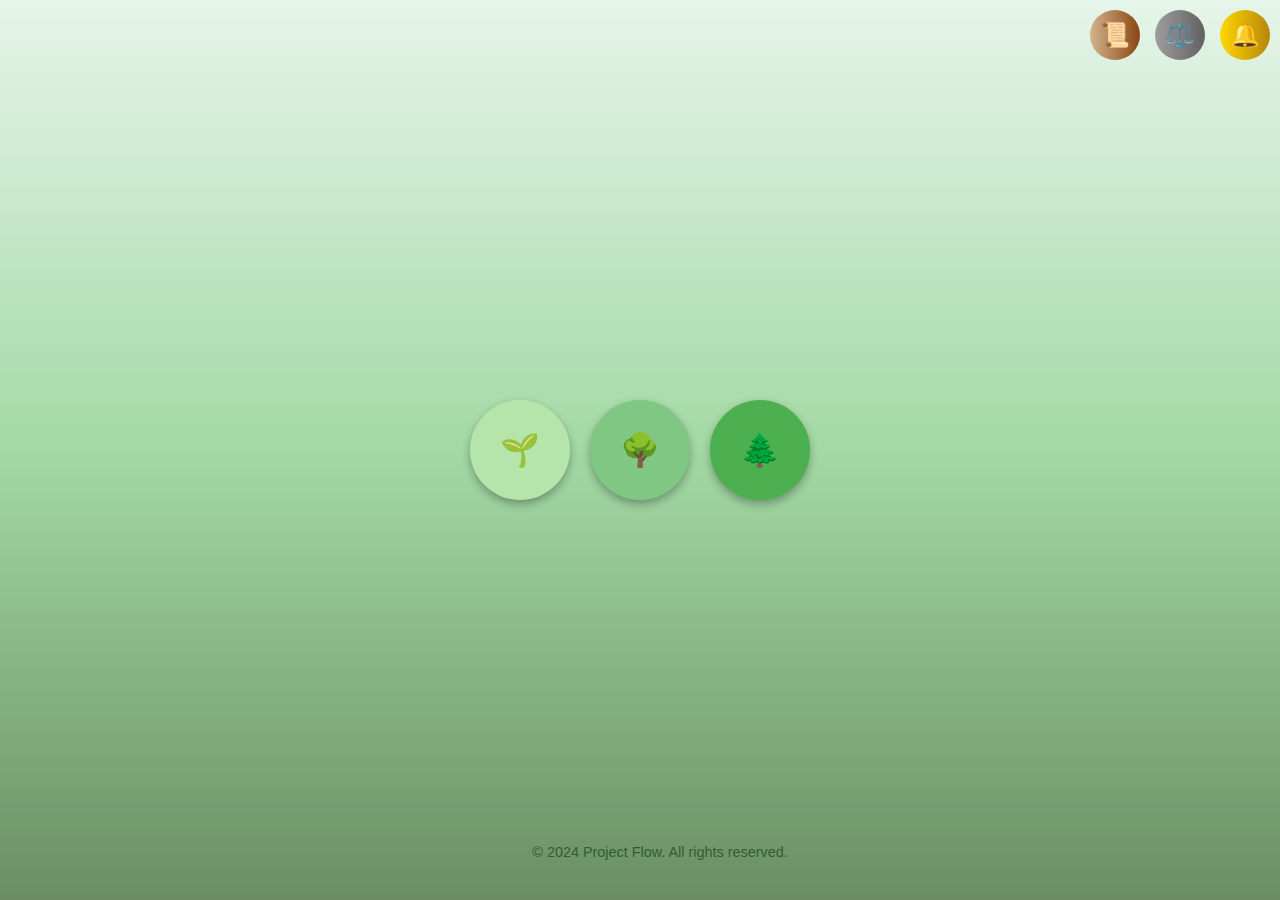
==== index.html @ ec572fe0 "2024-12-14: 싱잉볼 모드 개선, 연속 모드 색상 업데이트, 푸터 정보 추가" ====
<!DOCTYPE html>
<html lang="ko">
<head>
  <meta charset="UTF-8">
  <meta name="viewport" content="width=device-width, initial-scale=1.0">
  <link rel="stylesheet" href="styles.css">
  <script>
    // 우클릭, 드래그 & 드롭 방지
    document.addEventListener('contextmenu', (event) => event.preventDefault());
    document.addEventListener('selectstart', (event) => event.preventDefault());
    document.addEventListener('dragstart', (event) => event.preventDefault());
  </script>
  <title>Project FLOW</title>
</head>
<body>
  <div id="app">
    <!-- 우측 상단 버튼 -->
    <div class="header-buttons">
      <button id="view-history" class="header-button brown" title="기록 확인">📜</button>
      <button id="copyright-info" class="header-button gray" title="저작권 정보">⚖️</button>
      <button id="singing-bowl-mode" class="header-button gold" title="싱잉볼">🔔</button>
    </div>

    <!-- 타이머 선택 -->
    <div class="timer-selection">
      <button class="timer-option timer-5min" data-increment="300">🌱</button>
      <button class="timer-option timer-15min" data-increment="900">🌳</button>
      <button class="timer-option timer-30min" data-increment="1800">🌲</button>
    </div>

    <!-- 중앙의 SVG 타이머 -->
    <div id="svg-timer" class="svg-timer hidden">
      <svg class="progress-ring" width="300" height="300">
        <circle
          class="progress-ring__background"
          stroke="#E6F5E9"
          stroke-width="10"
          fill="transparent"
          r="140"
          cx="150"
          cy="150"
        ></circle>
        <circle
          class="progress-ring__circle"
          stroke="#6B8E64"
          stroke-width="10"
          fill="transparent"
          r="140"
          cx="150"
          cy="150"
        ></circle>
      </svg>
      <div class="timer-text">
        <p id="time-remaining">00:00</p>
      </div>
    </div>

    <!-- 저작권 정보 팝업 -->
    <div id="copyright-popup" class="popup hidden">
      <p>Music by: Youtube</p>
      <p>Bill Douglas - "Forest Hymn"</p>
      <p>Tibetan Meditation Music - "Sound Bath Meditation"</p>
      <p>Contact: happy.mind.life79@gmail.com</p>
      <button id="close-popup">닫기</button>
    </div>

    <!-- 푸터 -->
    <footer class="footer">
      <p>© 2024 Project Flow. All rights reserved.</p>
    </footer>

    <!-- 오디오 -->
    <audio id="background-music" loop>
      <source src="./sounds/meditation.mp3" type="audio/mpeg">
    </audio>
    <audio id="singing-bowl-sound">
      <source src="./sounds/singing-bowl.mp3" type="audio/mpeg">
    </audio>
  </div>

  <script src="script.js"></script>
</body>
</html>
---- styles.css ----
/* 전역 스타일 */
body {
  background: linear-gradient(to bottom, #E6F5E9, #A3D9A5, #6B8E64);
  font-family: 'Poppins', sans-serif;
  color: #2F5D34;
  margin: 0;
  display: flex;
  justify-content: center;
  align-items: center;
  height: 100vh;
  overflow: hidden;
}

/* 앱 컨테이너 */
#app {
  display: flex;
  flex-direction: column;
  justify-content: center;
  align-items: center;
  width: 100%;
  height: calc(100vh - 60px); /* 푸터 높이 제외 */
}

/* 헤더 버튼 */
.header-buttons {
  display: flex;
  gap: 15px;
  position: absolute;
  top: 10px;
  right: 10px;
}

.header-button {
  width: 50px;
  height: 50px;
  border-radius: 50%;
  border: none;
  font-size: 1.5rem;
  cursor: pointer;
  display: flex;
  align-items: center;
  justify-content: center;
  color: white;
  transition: transform 0.2s ease, background-color 0.3s ease;
}

.header-button.brown {
  background: linear-gradient(to right, #D2B48C, #8B4513);
}

.header-button.gold {
  background: linear-gradient(to right, #FFD700, #B8860B);
}

.header-button.gray {
  background: linear-gradient(to right, #9E9E9E, #616161);
}

.header-button:hover {
  transform: scale(1.1);
}

/* 타이머 선택 버튼 */
.timer-selection {
  display: flex;
  flex-direction: row;
  align-items: center;
  justify-content: center;
  gap: 20px;
}

.timer-option {
  width: 100px;
  height: 100px;
  border-radius: 50%;
  font-size: 2rem;
  font-weight: bold;
  color: white;
  border: none;
  background: #B6E5AC; /* 옅은 녹색 */
  box-shadow: 0 4px 8px rgba(0, 0, 0, 0.3);
  transition: transform 0.3s ease, background-color 0.5s ease;
  cursor: pointer;
}

.timer-option:hover {
  transform: scale(1.1);
}

.timer-option.timer-15min {
  background: #81C784; /* 중간 녹색 */
}

.timer-option.timer-30min {
  background: #4CAF50; /* 짙은 녹색 */
}

/* SVG 타이머 */
.svg-timer {
  position: relative;
  display: flex;
  flex-direction: column;
  align-items: center;
  justify-content: center;
}

.hidden {
  display: none; /* 숨김 처리 */
}

.progress-ring__circle {
  stroke-dasharray: 880;
  stroke-dashoffset: 880;
  transition: stroke-dashoffset 1s linear;
  transform: rotate(-90deg);
  transform-origin: 50% 50%;
}

.timer-text {
  position: absolute;
  top: 50%;
  left: 50%;
  transform: translate(-50%, -50%);
  font-size: 2rem;
  color: #2F5D34;
  font-weight: bold;
}

/* 푸터 */
.footer {
  position: absolute;
  bottom: 0;
  left: 0;
  width: 100%;
  height: 60px;
  background: inherit; /* 바디와 동일한 배경 */
  color: #2F5D34;
  font-size: 0.9rem;
  text-align: center;
  padding: 10px 20px;
}
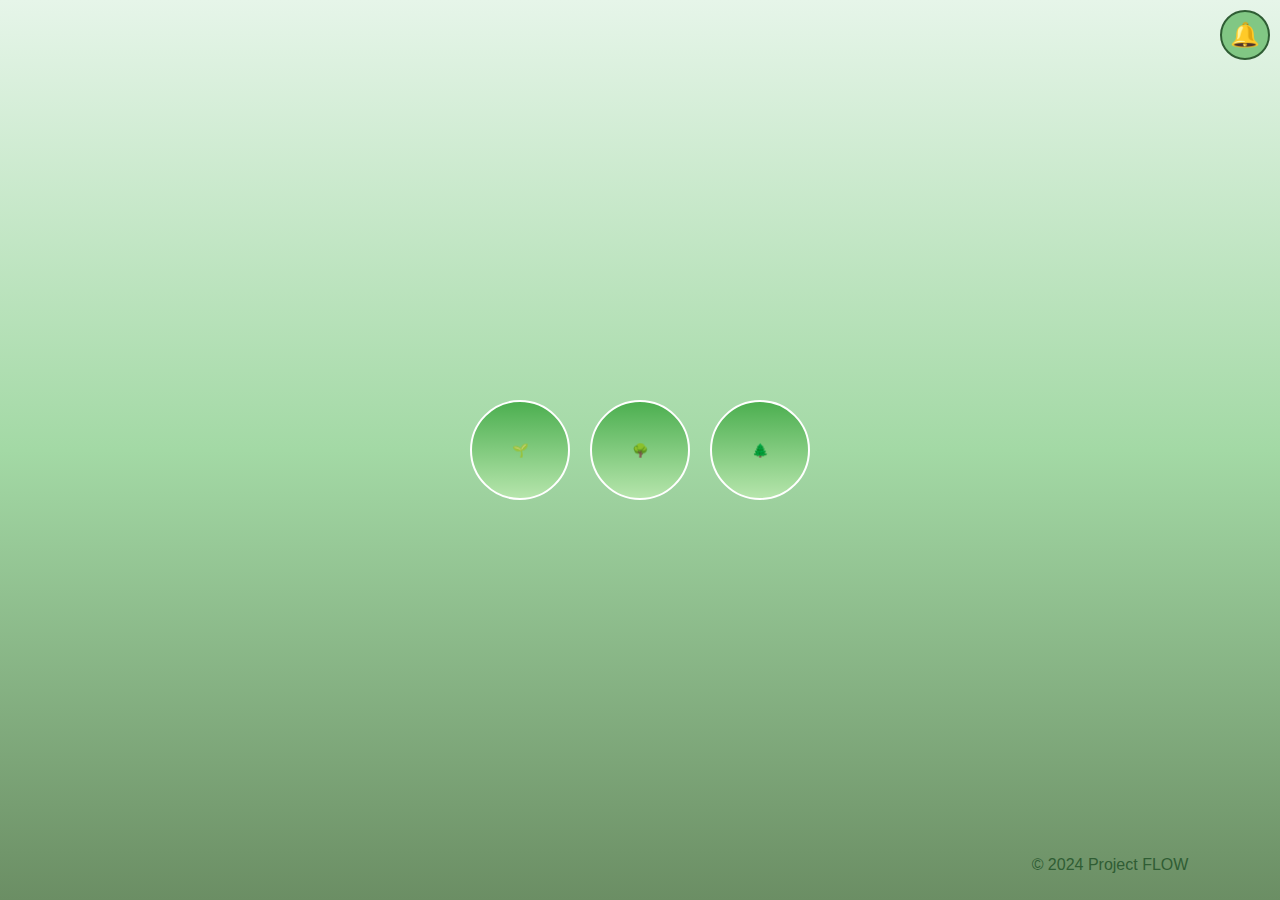
==== commit ce385676: "24-12-16: Update" ====
--- a/index.html
+++ b/index.html
@@ -3,81 +3,213 @@
 <head>
   <meta charset="UTF-8">
   <meta name="viewport" content="width=device-width, initial-scale=1.0">
-  <link rel="stylesheet" href="styles.css">
-  <script>
-    // 우클릭, 드래그 & 드롭 방지
-    document.addEventListener('contextmenu', (event) => event.preventDefault());
-    document.addEventListener('selectstart', (event) => event.preventDefault());
-    document.addEventListener('dragstart', (event) => event.preventDefault());
-  </script>
   <title>Project FLOW</title>
+  <style>
+    body {
+      background: linear-gradient(to bottom, #E6F5E9, #A3D9A5, #6B8E64);
+      font-family: 'Poppins', sans-serif;
+      margin: 0;
+      display: flex;
+      justify-content: center;
+      align-items: center;
+      height: 100vh;
+      color: #2F5D34;
+    }
+
+    .header-buttons {
+      position: absolute;
+      top: 10px;
+      right: 10px;
+      display: flex;
+      gap: 10px;
+    }
+
+    .header-button {
+      background: #81C784;
+      border: 2px solid #2F5D34;
+      border-radius: 50%;
+      width: 50px;
+      height: 50px;
+      font-size: 1.5rem;
+      cursor: pointer;
+      display: flex;
+      align-items: center;
+      justify-content: center;
+      color: white;
+    }
+
+    .timer-selection {
+      display: flex;
+      gap: 20px;
+      justify-content: center;
+      align-items: center;
+    }
+
+    .timer-option {
+      background: linear-gradient(to top, #B6E5AC, #4CAF50);
+      border: 2px solid white;
+      border-radius: 50%;
+      width: 100px;
+      height: 100px;
+      cursor: pointer;
+    }
+
+    #svg-timer {
+      display: none;
+      position: relative;
+    }
+
+    .progress-ring {
+      width: 300px;
+      height: 300px;
+    }
+
+    .progress-ring__circle {
+      fill: none;
+      stroke: #6B8E64;
+      stroke-width: 10;
+      stroke-dasharray: 880;
+      stroke-dashoffset: 880;
+      transition: stroke-dashoffset 1s linear;
+    }
+
+    .timer-text {
+      position: absolute;
+      top: 50%;
+      left: 50%;
+      transform: translate(-50%, -50%);
+      font-size: 2.5rem;
+      font-weight: bold;
+      color: #2F5D34;
+    }
+
+    footer {
+      position: absolute;
+      bottom: 10px;
+      text-align: center;
+      width: 100%;
+    }
+  </style>
 </head>
 <body>
   <div id="app">
-    <!-- 우측 상단 버튼 -->
     <div class="header-buttons">
-      <button id="view-history" class="header-button brown" title="기록 확인">📜</button>
-      <button id="copyright-info" class="header-button gray" title="저작권 정보">⚖️</button>
-      <button id="singing-bowl-mode" class="header-button gold" title="싱잉볼">🔔</button>
+      <button id="singing-bowl-mode" class="header-button" title="싱잉볼">🔔</button>
     </div>
 
-    <!-- 타이머 선택 -->
     <div class="timer-selection">
-      <button class="timer-option timer-5min" data-increment="300">🌱</button>
-      <button class="timer-option timer-15min" data-increment="900">🌳</button>
-      <button class="timer-option timer-30min" data-increment="1800">🌲</button>
+      <button class="timer-option" data-increment="300">🌱</button>
+      <button class="timer-option" data-increment="900">🌳</button>
+      <button class="timer-option" data-increment="1800">🌲</button>
     </div>
 
-    <!-- 중앙의 SVG 타이머 -->
-    <div id="svg-timer" class="svg-timer hidden">
-      <svg class="progress-ring" width="300" height="300">
-        <circle
-          class="progress-ring__background"
-          stroke="#E6F5E9"
-          stroke-width="10"
-          fill="transparent"
-          r="140"
-          cx="150"
-          cy="150"
-        ></circle>
-        <circle
-          class="progress-ring__circle"
-          stroke="#6B8E64"
-          stroke-width="10"
-          fill="transparent"
-          r="140"
-          cx="150"
-          cy="150"
-        ></circle>
+    <div id="svg-timer">
+      <svg class="progress-ring">
+        <circle class="progress-ring__background" r="140" cx="150" cy="150" fill="transparent" stroke="#E6F5E9" stroke-width="10"></circle>
+        <circle class="progress-ring__circle" r="140" cx="150" cy="150" fill="transparent"></circle>
       </svg>
-      <div class="timer-text">
-        <p id="time-remaining">00:00</p>
-      </div>
+      <div class="timer-text">00:00</div>
     </div>
 
-    <!-- 저작권 정보 팝업 -->
-    <div id="copyright-popup" class="popup hidden">
-      <p>Music by: Youtube</p>
-      <p>Bill Douglas - "Forest Hymn"</p>
-      <p>Tibetan Meditation Music - "Sound Bath Meditation"</p>
-      <p>Contact: happy.mind.life79@gmail.com</p>
-      <button id="close-popup">닫기</button>
-    </div>
-
-    <!-- 푸터 -->
-    <footer class="footer">
-      <p>© 2024 Project Flow. All rights reserved.</p>
+    <footer>
+      <p>© 2024 Project FLOW</p>
     </footer>
-
-    <!-- 오디오 -->
-    <audio id="background-music" loop>
-      <source src="./sounds/meditation.mp3" type="audio/mpeg">
-    </audio>
-    <audio id="singing-bowl-sound">
-      <source src="./sounds/singing-bowl.mp3" type="audio/mpeg">
-    </audio>
   </div>
 
-  <script src="script.js"></script>
+  <audio id="background-music" loop>
+    <source src="./sounds/meditation.mp3" type="audio/mpeg">
+  </audio>
+
+  <audio id="singing-bowl-sound">
+    <source src="./sounds/singing-bowl.mp3" type="audio/mpeg">
+  </audio>
+
+  <script>
+    const FULL_DASH_ARRAY = 880;
+    let isRunning = false;
+    let intervalId = null;
+
+    const backgroundMusic = document.getElementById('background-music');
+    const singingBowlSound = document.getElementById('singing-bowl-sound');
+    const progressCircle = document.querySelector('.progress-ring__circle');
+    const timerText = document.querySelector('.timer-text');
+    const svgTimer = document.getElementById('svg-timer');
+
+    function playAudio(audio) {
+      audio.currentTime = 0;
+      audio.volume = 1;
+      audio.play().catch(err => console.warn('오디오 재생 실패:', err));
+    }
+
+    function resetAudio(audio) {
+      audio.pause();
+      audio.currentTime = 0;
+      audio.volume = 1;
+    }
+
+    function fadeOutAudio(audio, duration = 5000) {
+      if (audio.paused) return;
+      const step = audio.volume / (duration / 100);
+      const fadeInterval = setInterval(() => {
+        if (audio.volume > 0.01) {
+          audio.volume -= step;
+        } else {
+          clearInterval(fadeInterval);
+          resetAudio(audio);
+        }
+      }, 100);
+    }
+
+    function startTimer(duration) {
+      if (isRunning) return;
+      isRunning = true;
+      let timeLeft = duration;
+
+      progressCircle.style.strokeDasharray = FULL_DASH_ARRAY;
+      progressCircle.style.strokeDashoffset = FULL_DASH_ARRAY;
+      svgTimer.style.display = 'block';
+      document.querySelector('.timer-selection').style.display = 'none';
+
+      playAudio(backgroundMusic);
+
+      intervalId = setInterval(() => {
+        if (timeLeft <= 0) {
+          clearInterval(intervalId);
+          fadeOutAudio(backgroundMusic, 3000);
+          playSingingBowl();
+          resetTimer();
+        } else {
+          timeLeft--;
+          const minutes = Math.floor(timeLeft / 60);
+          const seconds = timeLeft % 60;
+          timerText.textContent = `${minutes}:${seconds.toString().padStart(2, '0')}`;
+          progressCircle.style.strokeDashoffset = FULL_DASH_ARRAY * (1 - timeLeft / duration);
+        }
+      }, 1000);
+    }
+
+    function resetTimer() {
+      isRunning = false;
+      clearInterval(intervalId);
+      svgTimer.style.display = 'none';
+      document.querySelector('.timer-selection').style.display = 'flex';
+      resetAudio(backgroundMusic);
+    }
+
+    function playSingingBowl() {
+      resetAudio(singingBowlSound);
+      playAudio(singingBowlSound);
+      setTimeout(() => fadeOutAudio(singingBowlSound, 3000), 10000);
+    }
+
+    document.querySelectorAll('.timer-option').forEach(button => {
+      button.addEventListener('click', () => {
+        const duration = parseInt(button.dataset.increment, 10);
+        startTimer(duration);
+      });
+    });
+
+    document.getElementById('singing-bowl-mode').addEventListener('click', playSingingBowl);
+  </script>
 </body>
 </html>
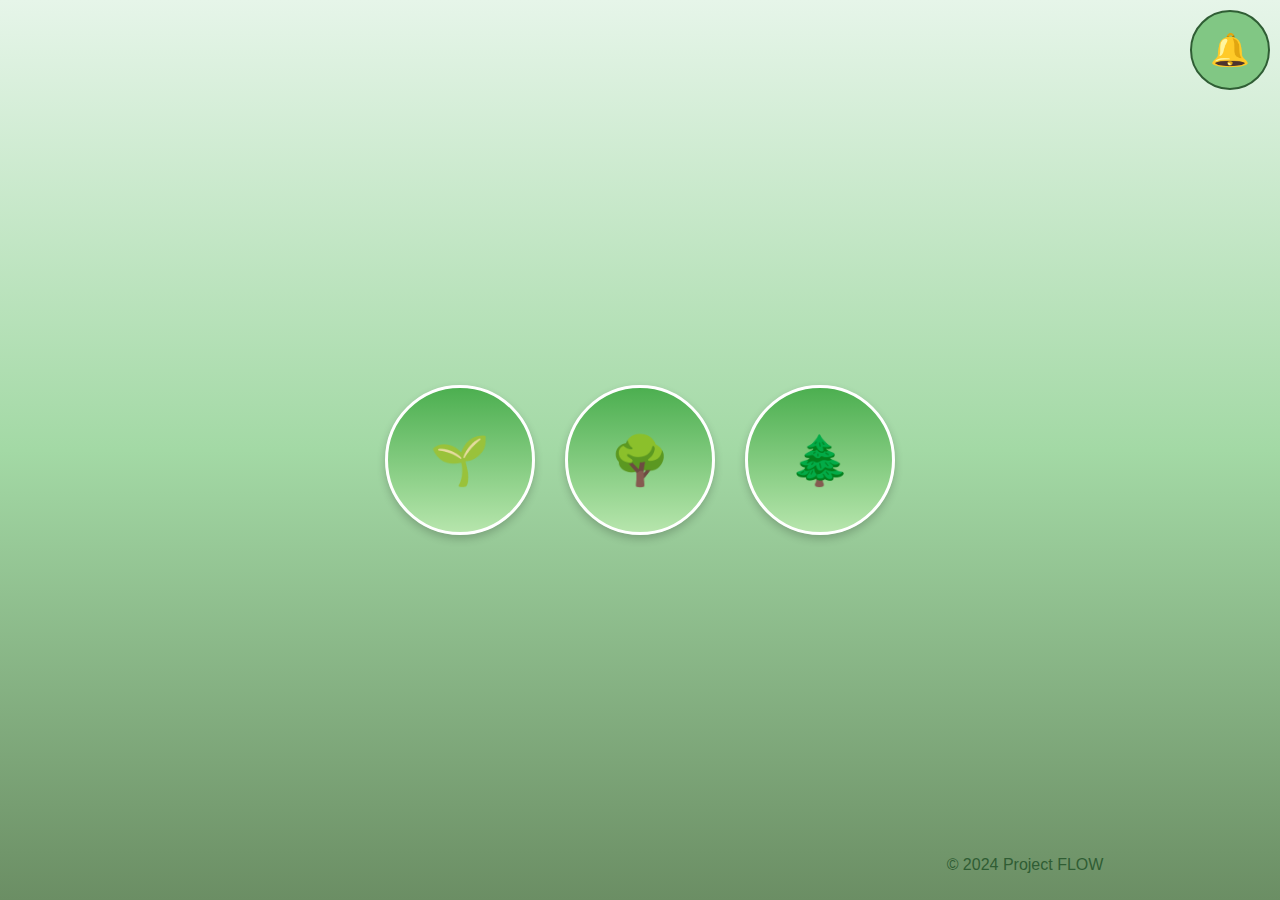
==== commit a3850b9b: "2025-01-05:UX 개선" ====
--- a/index.html
+++ b/index.html
@@ -5,32 +5,41 @@
   <meta name="viewport" content="width=device-width, initial-scale=1.0">
   <title>Project FLOW</title>
   <style>
+    /* 기본 설정 */
+    html, body {
+      margin: 0;
+      padding: 0;
+      width: 100%;
+      height: 100%;
+      overflow: hidden; /* 스크롤 제거 */
+    }
+
     body {
       background: linear-gradient(to bottom, #E6F5E9, #A3D9A5, #6B8E64);
       font-family: 'Poppins', sans-serif;
-      margin: 0;
-      display: flex;
-      justify-content: center;
-      align-items: center;
-      height: 100vh;
+      display: flex;
+      flex-direction: column;
+      justify-content: center;
+      align-items: center;
       color: #2F5D34;
     }
 
+    /* 헤더 버튼 */
     .header-buttons {
       position: absolute;
       top: 10px;
       right: 10px;
       display: flex;
-      gap: 10px;
+      gap: 20px;
     }
 
     .header-button {
       background: #81C784;
       border: 2px solid #2F5D34;
       border-radius: 50%;
-      width: 50px;
-      height: 50px;
-      font-size: 1.5rem;
+      width: 80px;
+      height: 80px;
+      font-size: 2rem;
       cursor: pointer;
       display: flex;
       align-items: center;
@@ -38,30 +47,44 @@
       color: white;
     }
 
+    /* 타이머 버튼 */
     .timer-selection {
       display: flex;
-      gap: 20px;
-      justify-content: center;
-      align-items: center;
+      gap: 30px;
+      justify-content: center;
+      align-items: center;
+      margin-top: 20px;
     }
 
     .timer-option {
       background: linear-gradient(to top, #B6E5AC, #4CAF50);
-      border: 2px solid white;
+      border: 3px solid white;
       border-radius: 50%;
-      width: 100px;
-      height: 100px;
+      width: 150px;
+      height: 150px;
+      font-size: 3rem;
+      display: flex;
+      justify-content: center;
+      align-items: center;
       cursor: pointer;
-    }
-
+      box-shadow: 0 4px 8px rgba(0, 0, 0, 0.2);
+      transition: transform 0.2s ease;
+    }
+
+    .timer-option:hover {
+      transform: scale(1.1);
+    }
+
+    /* SVG 타이머 */
     #svg-timer {
       display: none;
       position: relative;
+      margin-top: 20px;
     }
 
     .progress-ring {
-      width: 300px;
-      height: 300px;
+      width: 400px;
+      height: 400px;
     }
 
     .progress-ring__circle {
@@ -78,48 +101,89 @@
       top: 50%;
       left: 50%;
       transform: translate(-50%, -50%);
-      font-size: 2.5rem;
+      font-size: 3rem;
       font-weight: bold;
       color: #2F5D34;
     }
 
+    /* 푸터 */
     footer {
       position: absolute;
       bottom: 10px;
       text-align: center;
       width: 100%;
     }
+
+    /* 반응형 디자인 */
+    @media (max-width: 768px) {
+      /* 헤더 버튼 세로 정렬 */
+      .header-buttons {
+        top: auto;
+        right: auto;
+        bottom: 10px;
+        display: flex;
+        flex-direction: column;
+        gap: 15px;
+        align-items: center;
+      }
+
+      .header-button {
+        width: 60px;
+        height: 60px;
+        font-size: 1.5rem;
+      }
+
+      /* 타이머 버튼 크기 조정 */
+      .timer-option {
+        width: 100px;
+        height: 100px;
+        font-size: 2rem;
+      }
+
+      .progress-ring {
+        width: 300px;
+        height: 300px;
+      }
+
+      .timer-text {
+        font-size: 2.5rem;
+      }
+    }
   </style>
 </head>
 <body>
   <div id="app">
+    <!-- 상단 버튼 -->
     <div class="header-buttons">
       <button id="singing-bowl-mode" class="header-button" title="싱잉볼">🔔</button>
     </div>
 
+    <!-- 타이머 선택 버튼 -->
     <div class="timer-selection">
       <button class="timer-option" data-increment="300">🌱</button>
       <button class="timer-option" data-increment="900">🌳</button>
       <button class="timer-option" data-increment="1800">🌲</button>
     </div>
 
+    <!-- SVG 타이머 -->
     <div id="svg-timer">
       <svg class="progress-ring">
-        <circle class="progress-ring__background" r="140" cx="150" cy="150" fill="transparent" stroke="#E6F5E9" stroke-width="10"></circle>
-        <circle class="progress-ring__circle" r="140" cx="150" cy="150" fill="transparent"></circle>
+        <circle class="progress-ring__background" r="140" cx="200" cy="200" fill="transparent" stroke="#E6F5E9" stroke-width="10"></circle>
+        <circle class="progress-ring__circle" r="140" cx="200" cy="200" fill="transparent"></circle>
       </svg>
       <div class="timer-text">00:00</div>
     </div>
 
+    <!-- 푸터 -->
     <footer>
       <p>© 2024 Project FLOW</p>
     </footer>
   </div>
 
+  <!-- 오디오 파일 -->
   <audio id="background-music" loop>
     <source src="./sounds/meditation.mp3" type="audio/mpeg">
   </audio>
-
   <audio id="singing-bowl-sound">
     <source src="./sounds/singing-bowl.mp3" type="audio/mpeg">
   </audio>
@@ -135,73 +199,71 @@
     const timerText = document.querySelector('.timer-text');
     const svgTimer = document.getElementById('svg-timer');
 
+    // 오디오 재생
     function playAudio(audio) {
       audio.currentTime = 0;
       audio.volume = 1;
       audio.play().catch(err => console.warn('오디오 재생 실패:', err));
     }
 
+    // 오디오 초기화
     function resetAudio(audio) {
       audio.pause();
       audio.currentTime = 0;
       audio.volume = 1;
     }
 
-    function fadeOutAudio(audio, duration = 5000) {
-      if (audio.paused) return;
-      const step = audio.volume / (duration / 100);
-      const fadeInterval = setInterval(() => {
-        if (audio.volume > 0.01) {
-          audio.volume -= step;
-        } else {
-          clearInterval(fadeInterval);
-          resetAudio(audio);
-        }
-      }, 100);
-    }
-
+    // 타이머 시작
     function startTimer(duration) {
       if (isRunning) return;
       isRunning = true;
+
       let timeLeft = duration;
-
       progressCircle.style.strokeDasharray = FULL_DASH_ARRAY;
       progressCircle.style.strokeDashoffset = FULL_DASH_ARRAY;
+      timerText.textContent = formatTime(timeLeft);
       svgTimer.style.display = 'block';
       document.querySelector('.timer-selection').style.display = 'none';
 
+      backgroundMusic.loop = true;
       playAudio(backgroundMusic);
 
       intervalId = setInterval(() => {
         if (timeLeft <= 0) {
           clearInterval(intervalId);
-          fadeOutAudio(backgroundMusic, 3000);
+          resetTimer();
           playSingingBowl();
-          resetTimer();
         } else {
           timeLeft--;
-          const minutes = Math.floor(timeLeft / 60);
-          const seconds = timeLeft % 60;
-          timerText.textContent = `${minutes}:${seconds.toString().padStart(2, '0')}`;
+          timerText.textContent = formatTime(timeLeft);
           progressCircle.style.strokeDashoffset = FULL_DASH_ARRAY * (1 - timeLeft / duration);
         }
       }, 1000);
     }
 
+    // 싱잉볼 재생
+    function playSingingBowl() {
+      resetAudio(singingBowlSound);
+      playAudio(singingBowlSound);
+    }
+
+    // 타이머 초기화
     function resetTimer() {
       isRunning = false;
       clearInterval(intervalId);
       svgTimer.style.display = 'none';
       document.querySelector('.timer-selection').style.display = 'flex';
-      resetAudio(backgroundMusic);
-    }
-
-    function playSingingBowl() {
-      resetAudio(singingBowlSound);
-      playAudio(singingBowlSound);
-      setTimeout(() => fadeOutAudio(singingBowlSound, 3000), 10000);
-    }
-
+      progressCircle.style.strokeDashoffset = FULL_DASH_ARRAY;
+    }
+
+    // 시간 포맷
+    function formatTime(seconds) {
+      const minutes = Math.floor(seconds / 60);
+      const remainingSeconds = seconds % 60;
+      return `${minutes}:${remainingSeconds.toString().padStart(2, '0')}`;
+    }
+
+    // 타이머 버튼 이벤트
     document.querySelectorAll('.timer-option').forEach(button => {
       button.addEventListener('click', () => {
         const duration = parseInt(button.dataset.increment, 10);
@@ -209,7 +271,10 @@
       });
     });
 
-    document.getElementById('singing-bowl-mode').addEventListener('click', playSingingBowl);
+    // 싱잉볼 버튼 이벤트
+    document.getElementById('singing-bowl-mode').addEventListener('click', () => {
+      playSingingBowl();
+    });
   </script>
 </body>
 </html>
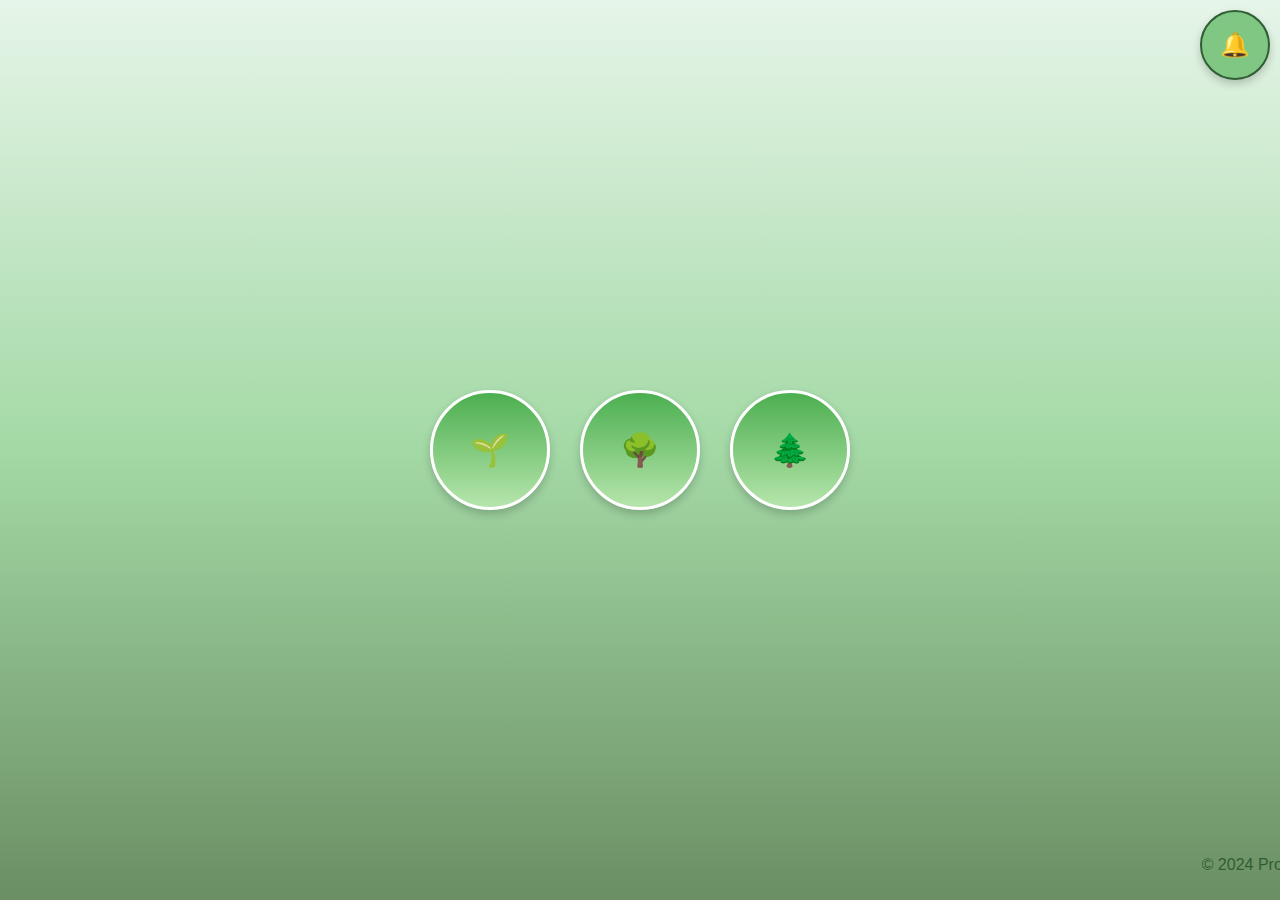
==== commit 86a6be2c: "2025-01-05:UX 개선" ====
--- a/index.html
+++ b/index.html
@@ -18,51 +18,50 @@
       background: linear-gradient(to bottom, #E6F5E9, #A3D9A5, #6B8E64);
       font-family: 'Poppins', sans-serif;
       display: flex;
-      flex-direction: column;
       justify-content: center;
       align-items: center;
       color: #2F5D34;
-    }
-
-    /* 헤더 버튼 */
-    .header-buttons {
+      position: relative;
+    }
+
+    /* 싱잉볼 버튼 */
+    .singing-bowl-button {
       position: absolute;
       top: 10px;
       right: 10px;
-      display: flex;
-      gap: 20px;
-    }
-
-    .header-button {
       background: #81C784;
       border: 2px solid #2F5D34;
       border-radius: 50%;
-      width: 80px;
-      height: 80px;
-      font-size: 2rem;
+      width: 70px;
+      height: 70px;
+      font-size: 1.5rem;
       cursor: pointer;
       display: flex;
       align-items: center;
       justify-content: center;
       color: white;
-    }
-
-    /* 타이머 버튼 */
+      box-shadow: 0 4px 8px rgba(0, 0, 0, 0.2);
+    }
+
+    /* 타이머 선택 버튼 */
     .timer-selection {
+      position: absolute;
+      top: 50%;
+      left: 50%;
+      transform: translate(-50%, -50%);
       display: flex;
       gap: 30px;
       justify-content: center;
       align-items: center;
-      margin-top: 20px;
     }
 
     .timer-option {
       background: linear-gradient(to top, #B6E5AC, #4CAF50);
       border: 3px solid white;
       border-radius: 50%;
-      width: 150px;
-      height: 150px;
-      font-size: 3rem;
+      width: 120px;
+      height: 120px;
+      font-size: 2rem;
       display: flex;
       justify-content: center;
       align-items: center;
@@ -78,13 +77,15 @@
     /* SVG 타이머 */
     #svg-timer {
       display: none;
-      position: relative;
-      margin-top: 20px;
+      position: absolute;
+      top: 50%;
+      left: 50%;
+      transform: translate(-50%, -50%);
     }
 
     .progress-ring {
-      width: 400px;
-      height: 400px;
+      width: 250px; /* 스마트폰에서 크기 축소 */
+      height: 250px;
     }
 
     .progress-ring__circle {
@@ -101,7 +102,7 @@
       top: 50%;
       left: 50%;
       transform: translate(-50%, -50%);
-      font-size: 3rem;
+      font-size: 2rem;
       font-weight: bold;
       color: #2F5D34;
     }
@@ -116,47 +117,35 @@
 
     /* 반응형 디자인 */
     @media (max-width: 768px) {
-      /* 헤더 버튼 세로 정렬 */
-      .header-buttons {
-        top: auto;
-        right: auto;
-        bottom: 10px;
-        display: flex;
-        flex-direction: column;
-        gap: 15px;
-        align-items: center;
-      }
-
-      .header-button {
+      /* 싱잉볼 버튼 크기 조정 */
+      .singing-bowl-button {
         width: 60px;
         height: 60px;
-        font-size: 1.5rem;
+        font-size: 1.2rem;
       }
 
       /* 타이머 버튼 크기 조정 */
       .timer-option {
         width: 100px;
         height: 100px;
-        font-size: 2rem;
+        font-size: 1.5rem;
       }
 
       .progress-ring {
-        width: 300px;
-        height: 300px;
+        width: 200px; /* SVG 타이머 크기 조정 */
+        height: 200px;
       }
 
       .timer-text {
-        font-size: 2.5rem;
+        font-size: 1.8rem;
       }
     }
   </style>
 </head>
 <body>
   <div id="app">
-    <!-- 상단 버튼 -->
-    <div class="header-buttons">
-      <button id="singing-bowl-mode" class="header-button" title="싱잉볼">🔔</button>
-    </div>
+    <!-- 싱잉볼 버튼 -->
+    <button id="singing-bowl-mode" class="singing-bowl-button" title="싱잉볼">🔔</button>
 
     <!-- 타이머 선택 버튼 -->
     <div class="timer-selection">
@@ -168,8 +157,8 @@
     <!-- SVG 타이머 -->
     <div id="svg-timer">
       <svg class="progress-ring">
-        <circle class="progress-ring__background" r="140" cx="200" cy="200" fill="transparent" stroke="#E6F5E9" stroke-width="10"></circle>
-        <circle class="progress-ring__circle" r="140" cx="200" cy="200" fill="transparent"></circle>
+        <circle class="progress-ring__background" r="120" cx="125" cy="125" fill="transparent" stroke="#E6F5E9" stroke-width="10"></circle>
+        <circle class="progress-ring__circle" r="120" cx="125" cy="125" fill="transparent"></circle>
       </svg>
       <div class="timer-text">00:00</div>
     </div>
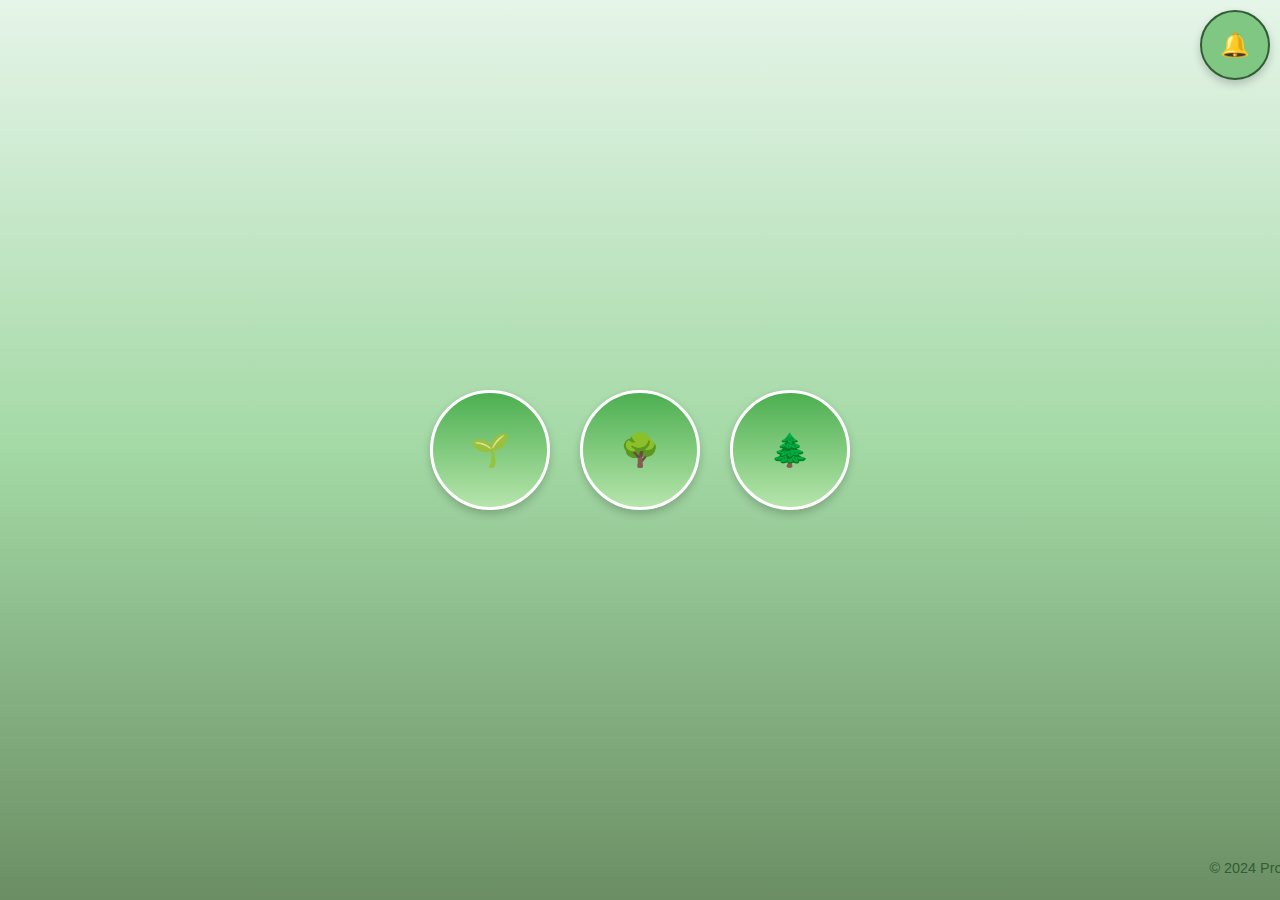
==== commit 7a7aff19: "2025-01-05:UX 개선" ====
--- a/index.html
+++ b/index.html
@@ -12,6 +12,7 @@
       width: 100%;
       height: 100%;
       overflow: hidden; /* 스크롤 제거 */
+      touch-action: manipulation; /* 터치 이벤트 최적화 */
     }
 
     body {
@@ -41,6 +42,13 @@
       justify-content: center;
       color: white;
       box-shadow: 0 4px 8px rgba(0, 0, 0, 0.2);
+      transition: transform 0.2s ease;
+      user-select: none;
+    }
+
+    .singing-bowl-button:hover,
+    .singing-bowl-button:active {
+      transform: scale(1.1);
     }
 
     /* 타이머 선택 버튼 */
@@ -67,11 +75,14 @@
       align-items: center;
       cursor: pointer;
       box-shadow: 0 4px 8px rgba(0, 0, 0, 0.2);
-      transition: transform 0.2s ease;
-    }
-
-    .timer-option:hover {
+      transition: transform 0.2s ease, box-shadow 0.2s ease;
+      user-select: none;
+    }
+
+    .timer-option:hover,
+    .timer-option:active {
       transform: scale(1.1);
+      box-shadow: 0 6px 12px rgba(0, 0, 0, 0.3);
     }
 
     /* SVG 타이머 */
@@ -84,7 +95,7 @@
     }
 
     .progress-ring {
-      width: 250px; /* 스마트폰에서 크기 축소 */
+      width: 250px; /* 기본 크기 */
       height: 250px;
     }
 
@@ -105,6 +116,7 @@
       font-size: 2rem;
       font-weight: bold;
       color: #2F5D34;
+      user-select: none;
     }
 
     /* 푸터 */
@@ -113,6 +125,8 @@
       bottom: 10px;
       text-align: center;
       width: 100%;
+      font-size: 0.9rem;
+      user-select: none;
     }
 
     /* 반응형 디자인 */
@@ -140,18 +154,47 @@
         font-size: 1.8rem;
       }
     }
+
+    @media (max-width: 480px) {
+      /* 추가 모바일 최적화 */
+      .singing-bowl-button {
+        width: 50px;
+        height: 50px;
+        font-size: 1rem;
+      }
+
+      .timer-option {
+        width: 80px;
+        height: 80px;
+        font-size: 1.2rem;
+        gap: 20px;
+      }
+
+      .progress-ring {
+        width: 150px;
+        height: 150px;
+      }
+
+      .timer-text {
+        font-size: 1.5rem;
+      }
+
+      footer {
+        font-size: 0.8rem;
+      }
+    }
   </style>
 </head>
 <body>
   <div id="app">
     <!-- 싱잉볼 버튼 -->
-    <button id="singing-bowl-mode" class="singing-bowl-button" title="싱잉볼">🔔</button>
+    <button id="singing-bowl-mode" class="singing-bowl-button" title="싱잉볼" aria-label="싱잉볼 모드">🔔</button>
 
     <!-- 타이머 선택 버튼 -->
     <div class="timer-selection">
-      <button class="timer-option" data-increment="300">🌱</button>
-      <button class="timer-option" data-increment="900">🌳</button>
-      <button class="timer-option" data-increment="1800">🌲</button>
+      <button class="timer-option" data-increment="300" aria-label="5분 타이머">🌱</button>
+      <button class="timer-option" data-increment="900" aria-label="15분 타이머">🌳</button>
+      <button class="timer-option" data-increment="1800" aria-label="30분 타이머">🌲</button>
     </div>
 
     <!-- SVG 타이머 -->
@@ -172,44 +215,66 @@
   <!-- 오디오 파일 -->
   <audio id="background-music" loop>
     <source src="./sounds/meditation.mp3" type="audio/mpeg">
+    <!-- 추가적인 소스 포맷을 지원하기 위해 다른 포맷 추가 가능 -->
+    <!-- <source src="./sounds/meditation.ogg" type="audio/ogg"> -->
   </audio>
   <audio id="singing-bowl-sound">
     <source src="./sounds/singing-bowl.mp3" type="audio/mpeg">
+    <!-- <source src="./sounds/singing-bowl.ogg" type="audio/ogg"> -->
   </audio>
 
   <script>
-    const FULL_DASH_ARRAY = 880;
-    let isRunning = false;
-    let intervalId = null;
-
+    // 오디오 요소 가져오기
     const backgroundMusic = document.getElementById('background-music');
     const singingBowlSound = document.getElementById('singing-bowl-sound');
     const progressCircle = document.querySelector('.progress-ring__circle');
     const timerText = document.querySelector('.timer-text');
     const svgTimer = document.getElementById('svg-timer');
 
-    // 오디오 재생
+    let isRunning = false;
+    let intervalId = null;
+
+    // 오디오 재생 함수
     function playAudio(audio) {
       audio.currentTime = 0;
       audio.volume = 1;
       audio.play().catch(err => console.warn('오디오 재생 실패:', err));
     }
 
-    // 오디오 초기화
+    // 오디오 초기화 함수
     function resetAudio(audio) {
       audio.pause();
       audio.currentTime = 0;
-      audio.volume = 1;
-    }
-
-    // 타이머 시작
+      audio.volume = 1; // 볼륨 초기화
+    }
+
+    // 오디오 페이드아웃 함수
+    function fadeOutAudio(audio, duration = 10000) {
+      if (audio.paused) return;
+      const fadeInterval = 100; // 밀리초 단위
+      const fadeSteps = duration / fadeInterval;
+      const volumeStep = audio.volume / fadeSteps;
+      let currentStep = 0;
+
+      const fadeTimer = setInterval(() => {
+        if (currentStep < fadeSteps) {
+          audio.volume = Math.max(audio.volume - volumeStep, 0);
+          currentStep++;
+        } else {
+          clearInterval(fadeTimer);
+          resetAudio(audio);
+        }
+      }, fadeInterval);
+    }
+
+    // 타이머 시작 함수
     function startTimer(duration) {
       if (isRunning) return;
       isRunning = true;
 
       let timeLeft = duration;
-      progressCircle.style.strokeDasharray = FULL_DASH_ARRAY;
-      progressCircle.style.strokeDashoffset = FULL_DASH_ARRAY;
+      progressCircle.style.strokeDasharray = 880;
+      progressCircle.style.strokeDashoffset = 880;
       timerText.textContent = formatTime(timeLeft);
       svgTimer.style.display = 'block';
       document.querySelector('.timer-selection').style.display = 'none';
@@ -220,39 +285,58 @@
       intervalId = setInterval(() => {
         if (timeLeft <= 0) {
           clearInterval(intervalId);
-          resetTimer();
-          playSingingBowl();
+
+          // 배경음악 페이드아웃 실행
+          fadeOutAudio(backgroundMusic, 10000);
+
+          // 페이드아웃 종료 후 싱잉볼 재생 및 페이드아웃
+          setTimeout(() => {
+            playSingingBowl();
+            resetTimer();
+          }, 10000);
         } else {
           timeLeft--;
           timerText.textContent = formatTime(timeLeft);
-          progressCircle.style.strokeDashoffset = FULL_DASH_ARRAY * (1 - timeLeft / duration);
+          progressCircle.style.strokeDashoffset = 880 * (1 - timeLeft / duration);
         }
       }, 1000);
     }
 
-    // 싱잉볼 재생
+    // 싱잉볼 재생 함수
     function playSingingBowl() {
       resetAudio(singingBowlSound);
       playAudio(singingBowlSound);
-    }
-
-    // 타이머 초기화
+      fadeOutAudio(singingBowlSound, 10000); // 10초 페이드아웃
+    }
+
+    // 타이머 초기화 함수
     function resetTimer() {
       isRunning = false;
       clearInterval(intervalId);
       svgTimer.style.display = 'none';
       document.querySelector('.timer-selection').style.display = 'flex';
-      progressCircle.style.strokeDashoffset = FULL_DASH_ARRAY;
-    }
-
-    // 시간 포맷
+      progressCircle.style.strokeDashoffset = 880;
+    }
+
+    // 시간 포맷 함수
     function formatTime(seconds) {
       const minutes = Math.floor(seconds / 60);
       const remainingSeconds = seconds % 60;
       return `${minutes}:${remainingSeconds.toString().padStart(2, '0')}`;
     }
 
-    // 타이머 버튼 이벤트
+    // 오디오 컨텍스트 활성화 (모바일 호환성)
+    function activateAudioContext() {
+      // 일부 모바일 브라우저에서는 오디오 재생 전에 사용자 인터랙션이 필요합니다.
+      // 버튼 클릭 시 오디오를 재생하도록 설정되어 있으므로 별도의 AudioContext는 필요 없습니다.
+      // 이 함수는 향후 확장성을 위해 남겨둡니다.
+    }
+
+    // 버튼 클릭 시 오디오 재생을 보장하기 위해 이벤트 리스너 설정
+    document.getElementById('singing-bowl-mode').addEventListener('click', () => {
+      playSingingBowl();
+    });
+
     document.querySelectorAll('.timer-option').forEach(button => {
       button.addEventListener('click', () => {
         const duration = parseInt(button.dataset.increment, 10);
@@ -260,10 +344,18 @@
       });
     });
 
-    // 싱잉볼 버튼 이벤트
-    document.getElementById('singing-bowl-mode').addEventListener('click', () => {
-      playSingingBowl();
-    });
+    // 페이지 로드 시 오디오 파일 로드 상태 확인 (디버깅 용도)
+    backgroundMusic.addEventListener('canplaythrough', () => {
+      console.log('배경 음악 로드 완료');
+    }, false);
+
+    singingBowlSound.addEventListener('canplaythrough', () => {
+      console.log('싱잉볼 소리 로드 완료');
+    }, false);
+
+    // 사용자 인터랙션을 통해 오디오 재생 보장
+    document.body.addEventListener('touchstart', activateAudioContext, { once: true });
+    document.body.addEventListener('click', activateAudioContext, { once: true });
   </script>
 </body>
 </html>
